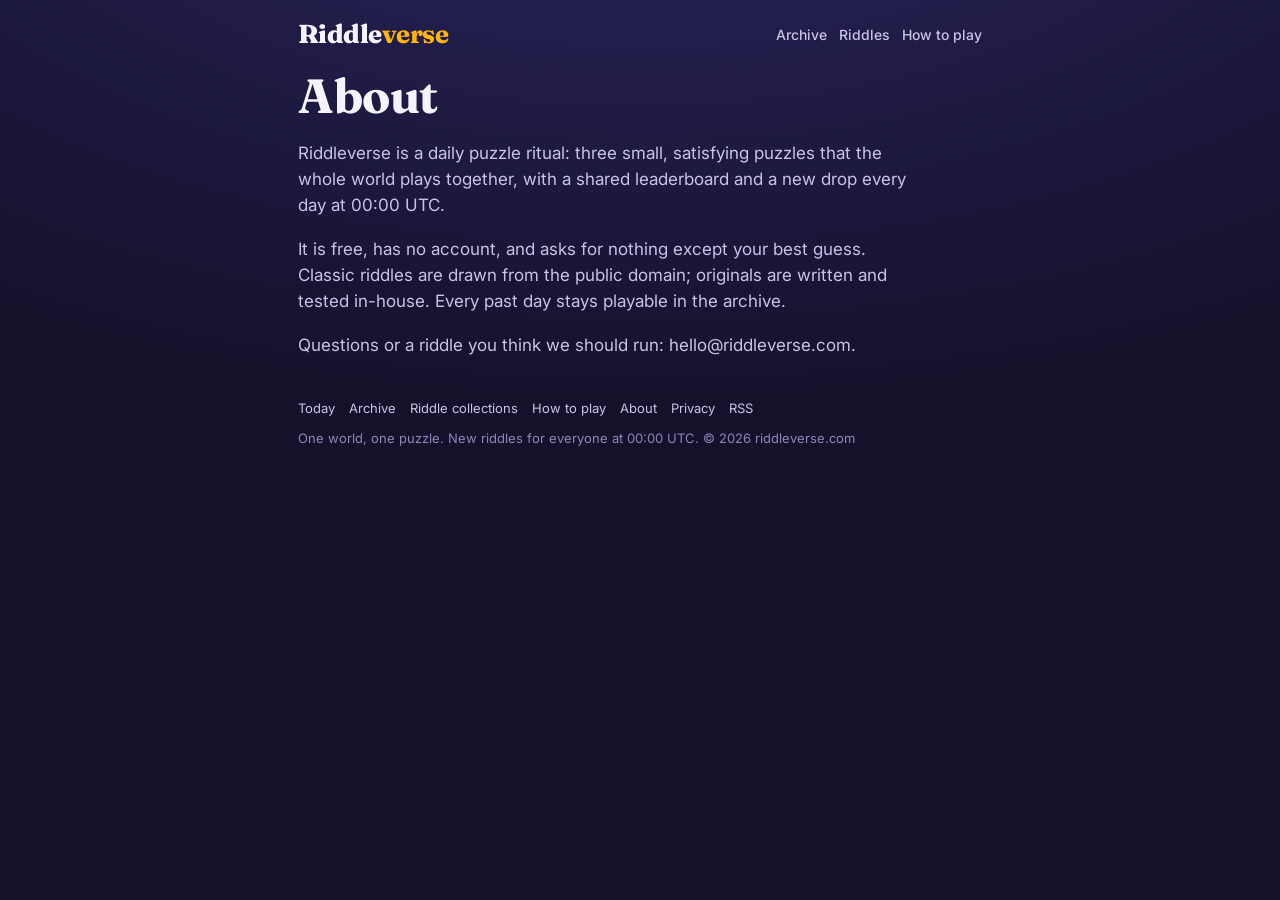
==== about/index.html @ 0e54d451 "Launch riddleverse.com: daily riddle, rebus and chain with global leaderboard Co-Authored-By: Claude" ====
<!DOCTYPE html><html lang="en"><head><meta charset="utf-8"><meta name="viewport" content="width=device-width,initial-scale=1">
<title>About Riddleverse</title><meta name="description" content="What Riddleverse is and who makes it."><link rel="canonical" href="https://riddleverse.com/about/">
<meta name="robots" content="index,follow,max-image-preview:large"><meta name="theme-color" content="#14122b">
<meta property="og:type" content="website"><meta property="og:site_name" content="Riddleverse"><meta property="og:title" content="About Riddleverse"><meta property="og:description" content="What Riddleverse is and who makes it."><meta property="og:url" content="https://riddleverse.com/about/"><meta property="og:image" content="https://riddleverse.com/og.png"><meta name="twitter:card" content="summary_large_image">
<link rel="icon" href="/favicon.svg" type="image/svg+xml"><link rel="apple-touch-icon" href="/icon-192.png"><link rel="manifest" href="/manifest.webmanifest"><link rel="preconnect" href="https://fonts.googleapis.com"><link rel="preconnect" href="https://fonts.gstatic.com" crossorigin><link href="https://fonts.googleapis.com/css2?family=Fraunces:opsz,wght@9..144,600;9..144,700;9..144,800&family=Inter:wght@400;500;600;700&display=swap" rel="stylesheet">
<link rel="stylesheet" href="/assets/site.css?v=d4c6bff7"><script type="application/ld+json">{"@context": "https://schema.org", "@type": "WebSite", "name": "Riddleverse", "url": "https://riddleverse.com/"}</script></head>
<body><header><div class="wrap"><a class="logo" href="/">Riddle<b>verse</b></a><nav><a href="/archive/">Archive</a><a href="/riddles/">Riddles</a><a href="/how-to-play/">How to play</a></nav></div></header>
<main><div class="wrap"><h1>About</h1><div class="article"><p>Riddleverse is a daily puzzle ritual: three small, satisfying puzzles that the whole world plays together, with a shared leaderboard and a new drop every day at 00:00 UTC.</p><p>It is free, has no account, and asks for nothing except your best guess. Classic riddles are drawn from the public domain; originals are written and tested in-house. Every past day stays playable in the archive.</p><p>Questions or a riddle you think we should run: hello@riddleverse.com.</p></div></div></main>
<footer><div class="wrap"><a href="/">Today</a><a href="/archive/">Archive</a><a href="/riddles/">Riddle collections</a><a href="/how-to-play/">How to play</a><a href="/about/">About</a><a href="/privacy/">Privacy</a><a href="/feed.xml">RSS</a><div style="margin-top:10px">One world, one puzzle. New riddles for everyone at 00:00 UTC. &copy; 2026 riddleverse.com</div></div></footer>
<script src="/assets/app.js?v=d4c6bff7" defer></script></body></html>
---- assets/site.css ----
:root{--bg:#14122b;--bg2:#1d1a3a;--bg3:#272352;--ink:#f6f3ff;--ink2:#c9c3e6;--mute:#8d86b8;--line:#332e5e;--acc:#ffb703;--acc2:#2ec4b6;--bad:#ff5d73;--max:720px}
*{box-sizing:border-box}html{-webkit-text-size-adjust:100%}
body{margin:0;background:radial-gradient(1200px 600px at 50% -200px,#2a2560,var(--bg));color:var(--ink);font:17px/1.55 Inter,system-ui,-apple-system,"Segoe UI",Roboto,sans-serif;min-height:100vh}
a{color:var(--acc2);text-decoration:none}a:hover{text-decoration:underline}
h1,h2,h3,.disp{font-family:Fraunces,Georgia,serif;font-weight:700;letter-spacing:-.01em;line-height:1.1}
h1{font-size:clamp(30px,6vw,48px);margin:.2em 0 .3em}h2{font-size:clamp(22px,4vw,30px);margin:1.2em 0 .4em}
.wrap{max-width:var(--max);margin:0 auto;padding:0 18px}
header{padding:14px 0 6px}header .wrap{display:flex;align-items:center;justify-content:space-between;gap:10px}
.logo{font-family:Fraunces,Georgia,serif;font-weight:800;font-size:26px;color:var(--ink);letter-spacing:-.02em}.logo b{color:var(--acc)}
nav a{color:var(--ink2);font-size:14px;margin-left:12px;font-weight:500}
.topbar{display:flex;gap:10px;flex-wrap:wrap;align-items:center;justify-content:space-between;margin:6px 0 16px;font-size:14px;color:var(--ink2)}.topbar b{color:var(--acc)}
.chip{background:var(--bg2);border:1px solid var(--line);border-radius:999px;padding:5px 11px}
.tabs{display:flex;gap:6px;margin:0 0 14px}.tab{flex:1;background:var(--bg2);border:1px solid var(--line);color:var(--ink2);padding:12px 8px;border-radius:12px;font-size:15px;font-weight:600;cursor:pointer}.tab.on{background:var(--acc);color:#1a1400;border-color:var(--acc)}
.card{background:var(--bg2);border:1px solid var(--line);border-radius:18px;padding:20px}
#game{background:var(--bg2);border:1px solid var(--line);border-radius:18px;padding:22px 20px}
.phead{display:flex;gap:8px;flex-wrap:wrap;margin-bottom:14px}.pill{font-size:12px;color:var(--mute);border:1px solid var(--line);border-radius:999px;padding:3px 9px}
.q{font-family:Fraunces,Georgia,serif;font-size:clamp(24px,5vw,34px);line-height:1.25;font-weight:600;margin:4px 0 18px}
.lede{color:var(--ink2);font-size:17px}
.hint{display:block;width:100%;text-align:left;background:var(--bg3);border:1px dashed var(--line);color:var(--ink2);padding:11px 13px;border-radius:12px;margin:8px 0;font-size:15px}button.hint{cursor:pointer;color:var(--acc)}button.hint:hover{border-style:solid}.hint.on{border-style:solid;color:var(--ink)}.hint small{color:var(--mute)}
form.ans{display:flex;gap:8px;margin:16px 0 6px}form.ans input{flex:1;padding:14px 16px;font-size:18px;border-radius:12px;border:2px solid var(--line);background:#0f0d22;color:var(--ink);outline:none}form.ans input:focus{border-color:var(--acc2)}
.btn{background:var(--acc);color:#1a1400;border:0;border-radius:12px;padding:14px 18px;font-size:16px;font-weight:700;cursor:pointer}.btn.ghost{background:transparent;color:var(--ink);border:1px solid var(--line)}
.giveup{background:none;border:0;color:var(--mute);font-size:13px;cursor:pointer;padding:6px 0;text-decoration:underline}
.fb{min-height:22px;font-size:15px;color:var(--mute)}.fb.close{color:var(--acc)}.fb.no{color:var(--bad)}
.shake{animation:sh .35s}@keyframes sh{20%{transform:translateX(-6px)}60%{transform:translateX(6px)}}
.res{border-radius:14px;padding:18px;margin-top:10px;border:1px solid var(--line);background:var(--bg3)}.res.ok{border-color:var(--acc2)}.res .big{font-size:14px;letter-spacing:.08em;text-transform:uppercase;color:var(--mute)}.res .answer{font-family:Fraunces,Georgia,serif;font-size:34px;font-weight:700;margin:4px 0 6px;color:var(--acc)}.res .meta{color:var(--ink2);font-size:15px}.res .why{color:var(--ink2);font-size:15px;margin:10px 0 0}.res .row{display:flex;gap:8px;flex-wrap:wrap;margin-top:14px}
.namelab{display:block;margin-top:12px;font-size:13px;color:var(--mute)}.namelab input{margin-left:8px;padding:7px 10px;border-radius:8px;border:1px solid var(--line);background:#0f0d22;color:var(--ink);width:140px}
.nextup{margin:16px 0 0;color:var(--ink2)}
.chain{padding-left:22px;margin:0 0 10px}.chain li{padding:8px 0;color:var(--mute);border-bottom:1px solid var(--line)}.chain li.cur{color:var(--ink);font-weight:600}.chain li.done{color:var(--ink2)}.chain .ca{color:var(--acc2);margin-left:8px}
.stats{margin-top:16px}.srow{display:grid;grid-template-columns:repeat(4,1fr);gap:8px}.srow div{text-align:center}.srow b{display:block;font-size:22px;font-family:Fraunces,Georgia,serif}.srow small{color:var(--mute);font-size:12px}
@media(max-width:480px){.srow{grid-template-columns:repeat(2,1fr)}}
.lb{list-style:none;padding:0;margin:0}.lb li{display:flex;justify-content:space-between;padding:7px 0;border-top:1px solid var(--line);font-size:15px}.lb li:nth-child(1) span:first-child:before{content:"🥇 "}.lb li:nth-child(2) span:first-child:before{content:"🥈 "}.lb li:nth-child(3) span:first-child:before{content:"🥉 "}
.meta{color:var(--mute);font-size:13px}
.chal{border-color:var(--acc);margin-bottom:12px}
.toast{position:fixed;left:50%;bottom:30px;transform:translateX(-50%);background:var(--acc);color:#1a1400;padding:10px 16px;border-radius:10px;font-weight:600;z-index:9}
.confetti{position:fixed;inset:0;pointer-events:none;z-index:8}
footer{margin:40px 0 50px;color:var(--mute);font-size:13px}footer a{color:var(--ink2);margin-right:14px}
.list a{display:block;padding:12px 0;border-bottom:1px solid var(--line);color:var(--ink)}.list a:hover{color:var(--acc);text-decoration:none}.list small{display:block;color:var(--mute)}
details{border:1px solid var(--line);border-radius:12px;padding:12px 14px;margin:10px 0;background:var(--bg2)}summary{cursor:pointer;font-weight:600;color:var(--acc)}
.rq{font-family:Fraunces,Georgia,serif;font-size:21px;line-height:1.3;margin:0 0 6px}
.grid{display:grid;gap:12px;grid-template-columns:repeat(auto-fit,minmax(200px,1fr))}.tile{background:var(--bg2);border:1px solid var(--line);border-radius:14px;padding:16px;color:var(--ink)}.tile:hover{border-color:var(--acc);text-decoration:none}.tile h3{margin:0 0 4px;font-size:19px}.tile p{margin:0;color:var(--mute);font-size:14px}
.article{max-width:620px}.article p,.article li{color:var(--ink2);font-size:17px}
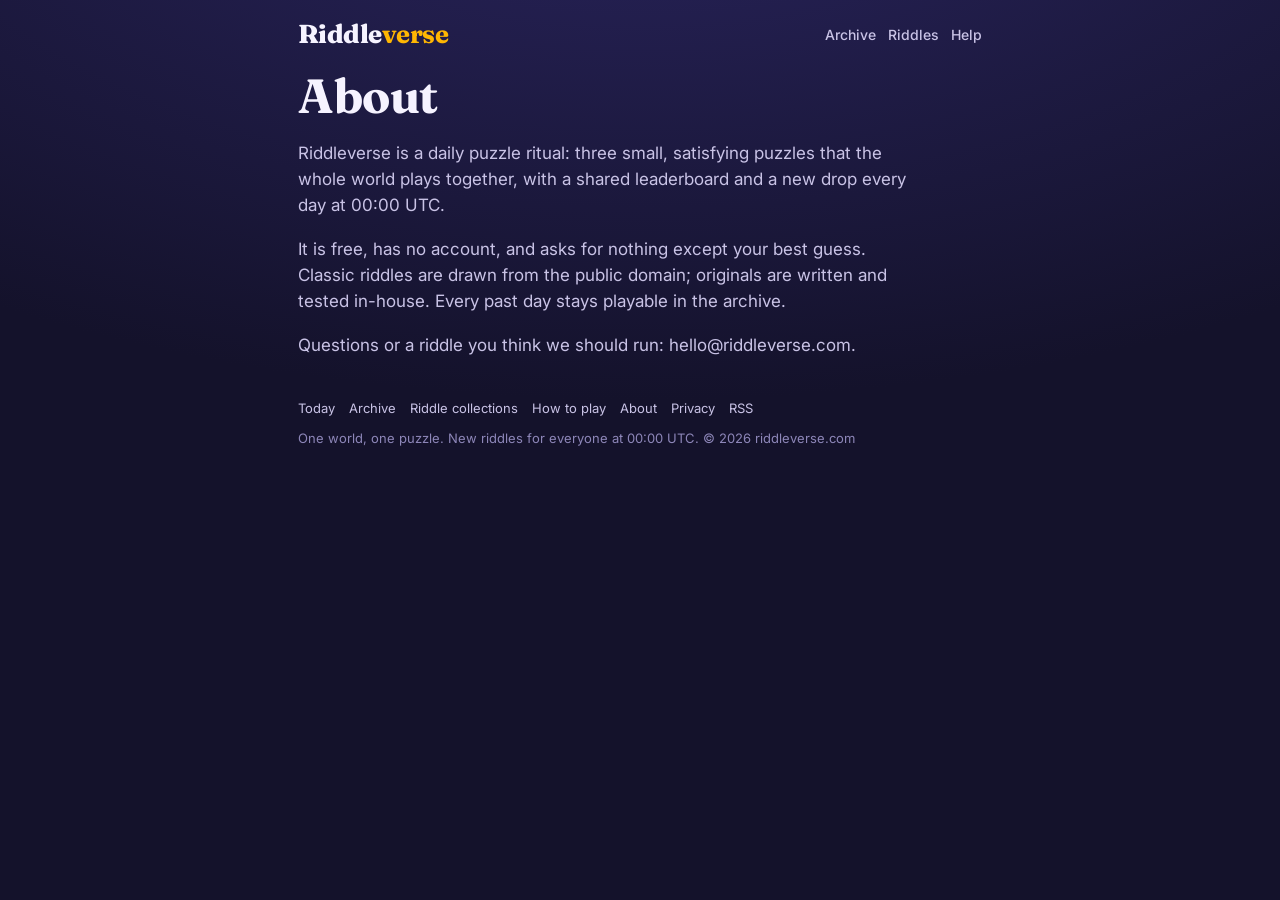
==== commit a69ce079: "Show leaderboard call-to-action before solving; tidy mobile nav Co-Authored-By: Claude Fable 5.1 <no" ====
--- a/about/index.html
+++ b/about/index.html
@@ -3,8 +3,8 @@
 <meta name="robots" content="index,follow,max-image-preview:large"><meta name="theme-color" content="#14122b">
 <meta property="og:type" content="website"><meta property="og:site_name" content="Riddleverse"><meta property="og:title" content="About Riddleverse"><meta property="og:description" content="What Riddleverse is and who makes it."><meta property="og:url" content="https://riddleverse.com/about/"><meta property="og:image" content="https://riddleverse.com/og.png"><meta name="twitter:card" content="summary_large_image">
 <link rel="icon" href="/favicon.svg" type="image/svg+xml"><link rel="apple-touch-icon" href="/icon-192.png"><link rel="manifest" href="/manifest.webmanifest"><link rel="preconnect" href="https://fonts.googleapis.com"><link rel="preconnect" href="https://fonts.gstatic.com" crossorigin><link href="https://fonts.googleapis.com/css2?family=Fraunces:opsz,wght@9..144,600;9..144,700;9..144,800&family=Inter:wght@400;500;600;700&display=swap" rel="stylesheet">
-<link rel="stylesheet" href="/assets/site.css?v=d4c6bff7"><script type="application/ld+json">{"@context": "https://schema.org", "@type": "WebSite", "name": "Riddleverse", "url": "https://riddleverse.com/"}</script></head>
-<body><header><div class="wrap"><a class="logo" href="/">Riddle<b>verse</b></a><nav><a href="/archive/">Archive</a><a href="/riddles/">Riddles</a><a href="/how-to-play/">How to play</a></nav></div></header>
+<link rel="stylesheet" href="/assets/site.css?v=0cc2e6c0"><script type="application/ld+json">{"@context": "https://schema.org", "@type": "WebSite", "name": "Riddleverse", "url": "https://riddleverse.com/"}</script></head>
+<body><header><div class="wrap"><a class="logo" href="/">Riddle<b>verse</b></a><nav><a href="/archive/">Archive</a><a href="/riddles/">Riddles</a><a href="/how-to-play/">Help</a></nav></div></header>
 <main><div class="wrap"><h1>About</h1><div class="article"><p>Riddleverse is a daily puzzle ritual: three small, satisfying puzzles that the whole world plays together, with a shared leaderboard and a new drop every day at 00:00 UTC.</p><p>It is free, has no account, and asks for nothing except your best guess. Classic riddles are drawn from the public domain; originals are written and tested in-house. Every past day stays playable in the archive.</p><p>Questions or a riddle you think we should run: hello@riddleverse.com.</p></div></div></main>
 <footer><div class="wrap"><a href="/">Today</a><a href="/archive/">Archive</a><a href="/riddles/">Riddle collections</a><a href="/how-to-play/">How to play</a><a href="/about/">About</a><a href="/privacy/">Privacy</a><a href="/feed.xml">RSS</a><div style="margin-top:10px">One world, one puzzle. New riddles for everyone at 00:00 UTC. &copy; 2026 riddleverse.com</div></div></footer>
-<script src="/assets/app.js?v=d4c6bff7" defer></script></body></html>+<script src="/assets/app.js?v=0cc2e6c0" defer></script></body></html>
--- a/assets/site.css
+++ b/assets/site.css
@@ -8,7 +8,7 @@
 .wrap{max-width:var(--max);margin:0 auto;padding:0 18px}
 header{padding:14px 0 6px}header .wrap{display:flex;align-items:center;justify-content:space-between;gap:10px}
 .logo{font-family:Fraunces,Georgia,serif;font-weight:800;font-size:26px;color:var(--ink);letter-spacing:-.02em}.logo b{color:var(--acc)}
-nav a{color:var(--ink2);font-size:14px;margin-left:12px;font-weight:500}
+nav{white-space:nowrap}nav a{color:var(--ink2);font-size:14px;margin-left:12px;font-weight:500}
 .topbar{display:flex;gap:10px;flex-wrap:wrap;align-items:center;justify-content:space-between;margin:6px 0 16px;font-size:14px;color:var(--ink2)}.topbar b{color:var(--acc)}
 .chip{background:var(--bg2);border:1px solid var(--line);border-radius:999px;padding:5px 11px}
 .tabs{display:flex;gap:6px;margin:0 0 14px}.tab{flex:1;background:var(--bg2);border:1px solid var(--line);color:var(--ink2);padding:12px 8px;border-radius:12px;font-size:15px;font-weight:600;cursor:pointer}.tab.on{background:var(--acc);color:#1a1400;border-color:var(--acc)}
